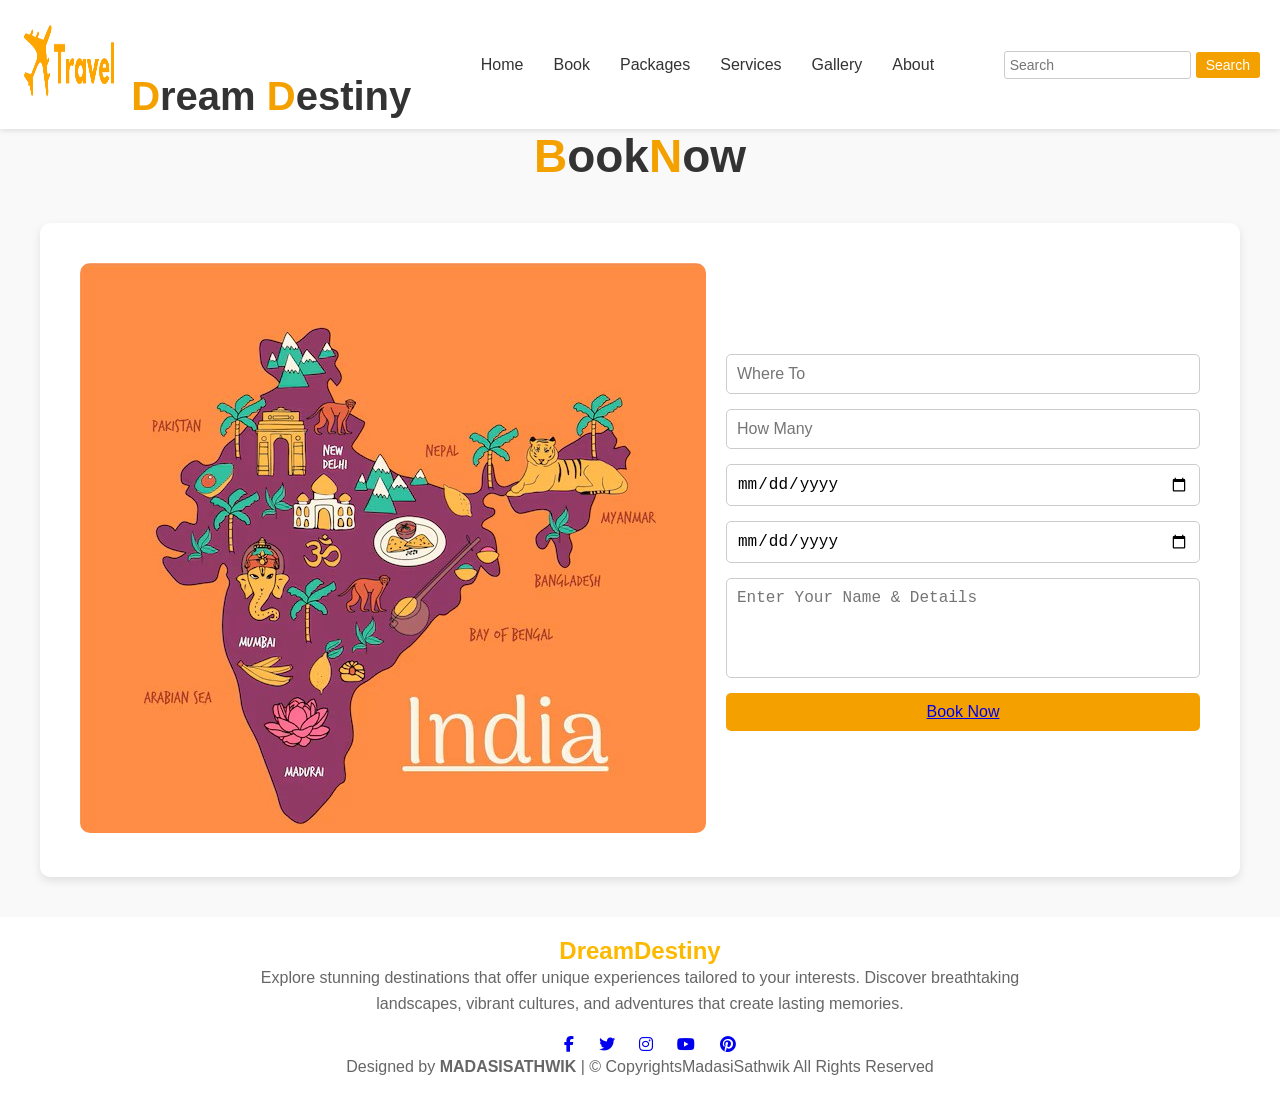
==== book.html @ 23dc81a9 "Add files via upload" ====
<!DOCTYPE html>
<html lang="en">
<head>
    <title>Book Journey</title>
<link href="https://cdnjs.cloudflare.com/ajax/libs/font-awesome/6.5.0/css/all.min.css" rel="stylesheet">
<style>
* {
    margin: 0;
    padding: 0;
    box-sizing: border-box;
}

body {
    font-family: Arial, sans-serif;
    background-color: #f9f9f9;
    color: #333;
}
header {
    display: flex;
    justify-content: space-between;
    align-items: center;
    padding: 10px 20px;
    background: white;
    box-shadow: 0 2px 5px rgba(0, 0, 0, 0.1);
}

header .logo {
    font-size: 40px;
    font-weight: bold;
}

header .logo .orange {
    color: #f4a100;
}

header nav ul {
    list-style: none;
    display: flex;
}

header nav ul li {
    margin: 0 15px;
}

header nav ul li a {
    text-decoration: none;
    color: #333;
    font-size: 16px;
}

header .search-bar {
    display: flex;
    align-items: center;
}

header .search-bar input {
    padding: 5px;
    font-size: 14px;
    border: 1px solid #ccc;
    border-radius: 3px;
    margin-right: 5px;
}

header .search-bar button {
    padding: 5px 10px;
    font-size: 14px;
    border: none;
    background-color: #f4a100;
    color: white;
    border-radius: 3px;
    cursor: pointer;
}

 h1 {
    font-size: 46px;
    text-align: center;
}

.highlight {
    color: #f4a100;
}

.booking-container {
    display: flex;
    justify-content: space-between;
    align-items: center;
    padding: 40px;
    max-width: 1200px;
    margin: 40px auto;
    background: white;
    box-shadow: 0 4px 10px rgba(0, 0, 0, 0.1);
    border-radius: 10px;
}

.image-section img {
    max-width: 100%;
    border-radius: 10px;
}

.form-section {
    flex: 1;
    margin-left: 20px;
}

.form-section form {
    display: flex;
    flex-direction: column;
}

.form-section input,
.form-section textarea,
.form-section button {
    margin-bottom: 15px;
    padding: 10px;
    font-size: 16px;
    border: 1px solid #ccc;
    border-radius: 5px;
    outline: none;
}

.form-section textarea {
    height: 100px;
    resize: none;
}

.form-section button {
    background-color: #f4a100;
    color: white;
    border: none;
    cursor: pointer;
    transition: background-color 0.3s;
}

.form-section button:hover {
    background-color: #d38700;
}
footer {
    background-color: #fff;
    padding: 20px;
    text-align: center;
}

.footer-content {
    max-width: 800px;
    margin: 0 auto;
}

.footer-content h2 {
    color: #fcb900;
}

.footer-content p {
    color: #666;
    line-height: 1.6;
}

.social-icons {
    margin-top: 20px;
}

.social-icons a {
    display: inline-block;
    margin: 0 10px;
}

.social-icons img {
    width: 24px;
    height: 24px;
}
    </style>
</head>
<body>
   <header>
        <div class="logo">
              <img src="logo.png" alt="travel logo" width="100" height="100">
            <span class="orange">D</span>ream <span class="orange">D</span><span class="none">estiny</span>
        </div>
        <nav>
            <ul>
                <li><a href="home.html">Home</a></li>
                <li><a href="book.html">Book</a></li>
                <li><a href="packages.html">Packages</a></li>
                <li><a href="services.html">Services</a></li>
                <li><a href="gallery.html">Gallery</a></li>
                <li><a href="aboutus.html">About</a></li>
            </ul>
        </nav>
        <div class="search-bar">
            <input type="text" placeholder="Search">
            <button>Search</button>
        </div>
    </header>
    <main>
	<h1><span class="highlight">B</span>ook<span class="highlight">N</span>ow</h1>
        <div class="booking-container">
            <div class="image-section">
                <img src="book.jpg" alt="World Destinations">
            </div>
            <div class="form-section">
                <form action="confirmation.html" method="POST">
                    <input type="text" name="destination" placeholder="Where To" required>
                    <input type="number" name="people" placeholder="How Many" required>
                    <input type="date" name="start-date" placeholder="dd-mm-yyyy" required>
                    <input type="date" name="end-date" placeholder="dd-mm-yyyy" required>
                    <textarea name="details" placeholder="Enter Your Name & Details" required></textarea>
                    <button type="submit"><a href="confirmation.html">Book Now<a></button>
                </form>
            </div>
        </div>
    </main>
<footer>
        <div class="footer-content">
            <h2>DreamDestiny</h2>
            <p>Explore stunning destinations that offer unique experiences tailored to your interests. Discover breathtaking landscapes, vibrant cultures, and adventures that create lasting memories.</p>
            <div class="social-icons">
            <a href="https://facebook.com" target="_blank" class="social-icon"><i class="fab fa-facebook-f"></i></a>
            <a href="https://twitter.com" target="_blank" class="social-icon"><i class="fab fa-twitter"></i></a>
            <a href="https://instagram.com" target="_blank" class="social-icon"><i class="fab fa-instagram"></i></a>
            <a href="https://youtube.com" target="_blank" class="social-icon"><i class="fab fa-youtube"></i></a>
            <a href="https://pinterest.com" target="_blank" class="social-icon"><i class="fab fa-pinterest"></i></a>
        </div>
        <p class="footer-text">
                Designed by <strong>MADASISATHWIK</strong> | &copy; CopyrightsMadasiSathwik All Rights Reserved
            </p>
        </div>
    </footer>
</body>
</html>
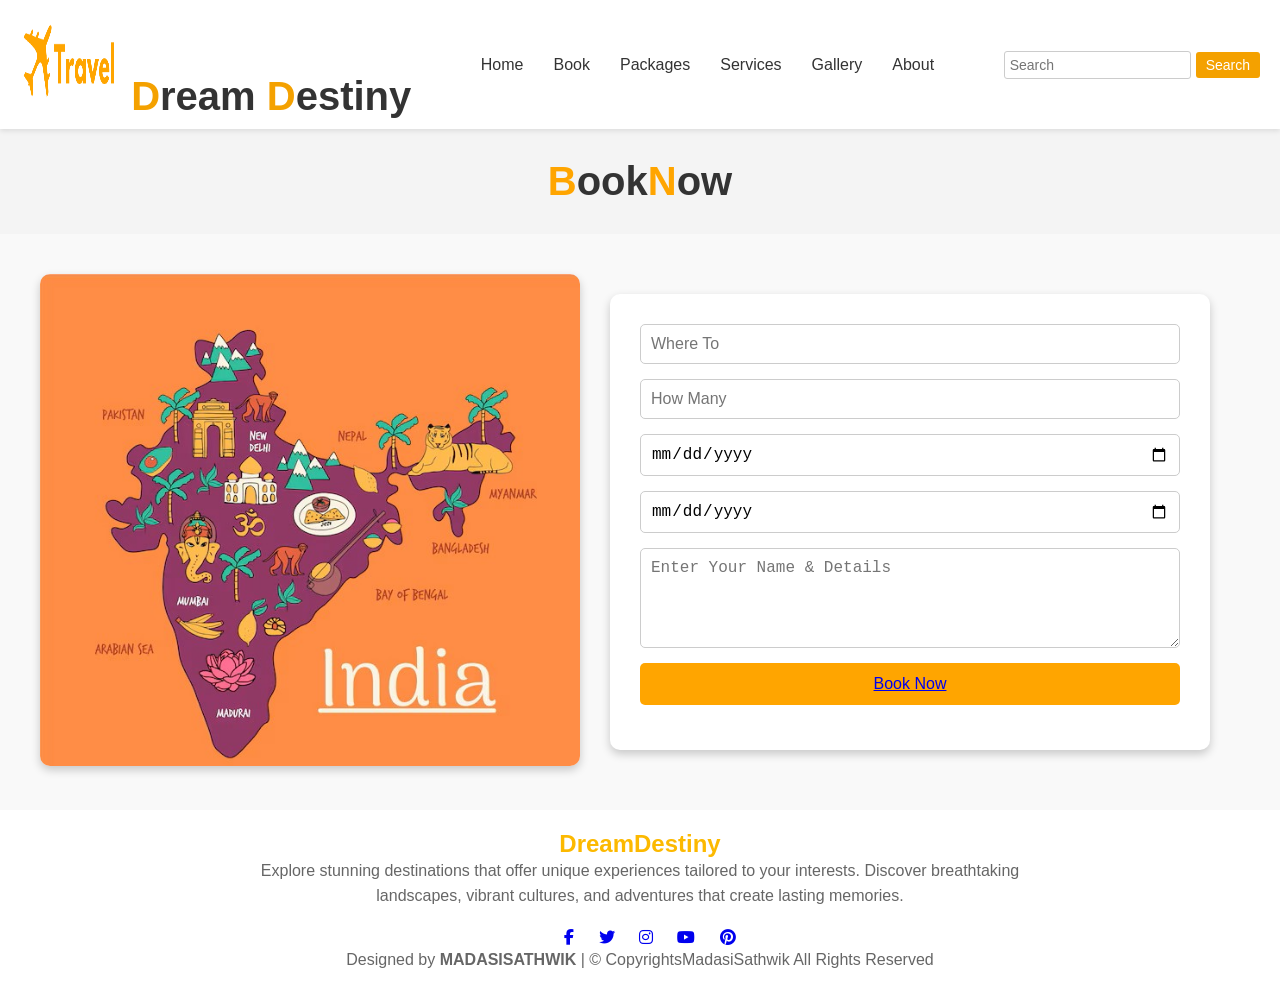
==== commit 07f9cbe9: "Add files via upload" ====
--- a/book.html
+++ b/book.html
@@ -2,172 +2,8 @@
 <html lang="en">
 <head>
     <title>Book Journey</title>
-<link href="https://cdnjs.cloudflare.com/ajax/libs/font-awesome/6.5.0/css/all.min.css" rel="stylesheet">
-<style>
-* {
-    margin: 0;
-    padding: 0;
-    box-sizing: border-box;
-}
-
-body {
-    font-family: Arial, sans-serif;
-    background-color: #f9f9f9;
-    color: #333;
-}
-header {
-    display: flex;
-    justify-content: space-between;
-    align-items: center;
-    padding: 10px 20px;
-    background: white;
-    box-shadow: 0 2px 5px rgba(0, 0, 0, 0.1);
-}
-
-header .logo {
-    font-size: 40px;
-    font-weight: bold;
-}
-
-header .logo .orange {
-    color: #f4a100;
-}
-
-header nav ul {
-    list-style: none;
-    display: flex;
-}
-
-header nav ul li {
-    margin: 0 15px;
-}
-
-header nav ul li a {
-    text-decoration: none;
-    color: #333;
-    font-size: 16px;
-}
-
-header .search-bar {
-    display: flex;
-    align-items: center;
-}
-
-header .search-bar input {
-    padding: 5px;
-    font-size: 14px;
-    border: 1px solid #ccc;
-    border-radius: 3px;
-    margin-right: 5px;
-}
-
-header .search-bar button {
-    padding: 5px 10px;
-    font-size: 14px;
-    border: none;
-    background-color: #f4a100;
-    color: white;
-    border-radius: 3px;
-    cursor: pointer;
-}
-
- h1 {
-    font-size: 46px;
-    text-align: center;
-}
-
-.highlight {
-    color: #f4a100;
-}
-
-.booking-container {
-    display: flex;
-    justify-content: space-between;
-    align-items: center;
-    padding: 40px;
-    max-width: 1200px;
-    margin: 40px auto;
-    background: white;
-    box-shadow: 0 4px 10px rgba(0, 0, 0, 0.1);
-    border-radius: 10px;
-}
-
-.image-section img {
-    max-width: 100%;
-    border-radius: 10px;
-}
-
-.form-section {
-    flex: 1;
-    margin-left: 20px;
-}
-
-.form-section form {
-    display: flex;
-    flex-direction: column;
-}
-
-.form-section input,
-.form-section textarea,
-.form-section button {
-    margin-bottom: 15px;
-    padding: 10px;
-    font-size: 16px;
-    border: 1px solid #ccc;
-    border-radius: 5px;
-    outline: none;
-}
-
-.form-section textarea {
-    height: 100px;
-    resize: none;
-}
-
-.form-section button {
-    background-color: #f4a100;
-    color: white;
-    border: none;
-    cursor: pointer;
-    transition: background-color 0.3s;
-}
-
-.form-section button:hover {
-    background-color: #d38700;
-}
-footer {
-    background-color: #fff;
-    padding: 20px;
-    text-align: center;
-}
-
-.footer-content {
-    max-width: 800px;
-    margin: 0 auto;
-}
-
-.footer-content h2 {
-    color: #fcb900;
-}
-
-.footer-content p {
-    color: #666;
-    line-height: 1.6;
-}
-
-.social-icons {
-    margin-top: 20px;
-}
-
-.social-icons a {
-    display: inline-block;
-    margin: 0 10px;
-}
-
-.social-icons img {
-    width: 24px;
-    height: 24px;
-}
-    </style>
+    <link href="https://cdnjs.cloudflare.com/ajax/libs/font-awesome/6.5.0/css/all.min.css" rel="stylesheet">
+    <link rel="stylesheet" href="destiny.css">
 </head>
 <body>
    <header>
@@ -177,7 +13,7 @@
         </div>
         <nav>
             <ul>
-                <li><a href="home.html">Home</a></li>
+                <li><a href="index.html">Home</a></li>
                 <li><a href="book.html">Book</a></li>
                 <li><a href="packages.html">Packages</a></li>
                 <li><a href="services.html">Services</a></li>
@@ -197,7 +33,7 @@
                 <img src="book.jpg" alt="World Destinations">
             </div>
             <div class="form-section">
-                <form action="confirmation.html" method="POST">
+                <form action="confirmation.html" method="GET">
                     <input type="text" name="destination" placeholder="Where To" required>
                     <input type="number" name="people" placeholder="How Many" required>
                     <input type="date" name="start-date" placeholder="dd-mm-yyyy" required>
--- a/destiny.css
+++ b/destiny.css
@@ -0,0 +1,512 @@
+/* Reset & Base Styles */
+* {
+  margin: 0;
+  padding: 0;
+  box-sizing: border-box;
+}
+
+body {
+  font-family: Arial, sans-serif;
+  background-color: #f4f4f4;
+  color: #333;
+  margin: 0;
+  padding: 0;
+}
+
+/* Header Styles */
+header {
+  display: flex;
+  justify-content: space-between;
+  align-items: center;
+  padding: 10px 20px;
+  background: white;
+  box-shadow: 0 2px 5px rgba(0, 0, 0, 0.1);
+}
+
+header .logo {
+  font-size: 40px;
+  font-weight: bold;
+}
+
+header .logo .orange {
+  color: #f4a100;
+}
+
+header nav ul {
+  list-style: none;
+  display: flex;
+}
+
+header nav ul li {
+  margin: 0 15px;
+}
+
+header nav ul li a {
+  text-decoration: none;
+  color: #333;
+  font-size: 16px;
+}
+
+header nav ul li a:hover {
+  background: #ffa500;
+  color: white;
+  padding: 5px 10px;
+  border-radius: 3px;
+}
+
+header .search-bar {
+  display: flex;
+  align-items: center;
+}
+
+header .search-bar input {
+  padding: 5px;
+  font-size: 14px;
+  border: 1px solid #ccc;
+  border-radius: 3px;
+  margin-right: 5px;
+}
+
+header .search-bar button {
+  padding: 5px 10px;
+  font-size: 14px;
+  border: none;
+  background-color: #f4a100;
+  color: white;
+  border-radius: 3px;
+  cursor: pointer;
+}
+
+/* Hero Section */
+.hero {
+  position: relative;
+  background: url('https://t4.ftcdn.net/jpg/05/05/51/25/360_F_505512599_D6ulJI9hV6aGTP04FPC2XDk5QHGOQtpW.jpg') no-repeat center center/cover;
+  height: 80vh;
+  color: white;
+  text-align: center;
+  display: flex;
+  align-items: center;
+  justify-content: center;
+}
+
+.hero .overlay {
+  background-color: rgba(0, 0, 0, 0.5);
+  padding: 20px;
+  border-radius: 10px;
+}
+
+.hero h1 {
+  font-size: 48px;
+  margin-bottom: 10px;
+}
+
+.hero h2 {
+  font-size: 36px;
+  margin-bottom: 20px;
+}
+
+.hero h2 span {
+  color: #f4a100;
+}
+
+.hero p {
+  font-size: 18px;
+  margin-bottom: 20px;
+}
+
+.hero button {
+  padding: 10px 20px;
+  font-size: 16px;
+  background-color: #f4a100;
+  color: white;
+  border: none;
+  border-radius: 5px;
+  cursor: pointer;
+}
+
+/* Highlighted Text */
+h1 {
+  font-size: 46px;
+  text-align: center;
+}
+
+.highlight {
+  color: #f4a100;
+}
+
+/* Booking Page Styles */
+.booking-container {
+  display: flex;
+  flex-wrap: wrap;
+  padding: 40px;
+  background: #f9f9f9;
+  gap: 30px;
+  justify-content: center;
+  align-items: center;
+}
+
+.image-section {
+  flex: 1;
+  min-width: 300px;
+  text-align: center;
+}
+
+.image-section img {
+  max-width: 100%;
+  border-radius: 10px;
+  box-shadow: 0 4px 10px rgba(0,0,0,0.2);
+}
+
+.form-section {
+  flex: 1;
+  min-width: 300px;
+  background: #fff;
+  padding: 30px;
+  border-radius: 10px;
+  box-shadow: 0 4px 10px rgba(0,0,0,0.2);
+}
+
+.form-section form {
+  display: flex;
+  flex-direction: column;
+  gap: 15px;
+}
+
+.form-section input, 
+.form-section textarea {
+  padding: 10px;
+  font-size: 1rem;
+  border: 1px solid #ccc;
+  border-radius: 5px;
+}
+
+.form-section textarea {
+  resize: vertical;
+  min-height: 100px;
+}
+
+.form-section button {
+  padding: 12px;
+  background: orange;
+  color: white;
+  border: none;
+  font-size: 1rem;
+  border-radius: 5px;
+  cursor: pointer;
+  transition: background 0.3s ease;
+}
+
+.form-section button:hover {
+  background: #e69500;
+}
+
+h1 {
+  text-align: center;
+  margin: 30px 0;
+  font-size: 2.5rem;
+}
+
+.highlight {
+  color: orange;
+}
+
+.book-button {
+  display: inline-block;
+  padding: 12px 24px;
+  background: orange;
+  color: #fff;
+  text-decoration: none;
+  border-radius: 5px;
+  text-align: center;
+  transition: background 0.3s ease;
+}
+
+.book-button:hover {
+  background: #e69500;
+}
+
+.confirmation {
+  text-align: center;
+  padding: 80px 20px;
+  color: #333;
+}
+
+.confirmation i {
+  font-size: 100px;
+  color: #27ae60;
+  margin-bottom: 20px;
+  animation: pop 0.8s ease forwards;
+}
+
+@keyframes pop {
+  0% { transform: scale(0); opacity: 0; }
+  100% { transform: scale(1); opacity: 1; }
+}
+
+.confirmation h1 {
+  font-size: 50px;
+  margin-bottom: 10px;
+  color: #222;
+}
+
+.confirmation p {
+  font-size: 20px;
+  margin-bottom: 30px;
+  color: #555;
+}
+
+.confirmation a {
+  text-decoration: none;
+  background: #e67e22;
+  color: #fff;
+  padding: 15px 30px;
+  border-radius: 30px;
+  font-size: 18px;
+  transition: background 0.3s ease;
+}
+
+.confirmation a:hover {
+  background: #d35400;
+}
+
+/* Container and Title */
+.container {
+  max-width: 1200px;
+  margin: 0 auto;
+  padding: 20px;
+  text-align: center;
+}
+
+.title {
+  font-size: 2.5em;
+  margin-bottom: 20px;
+  color: #333;
+}
+
+/* Packages Section */
+.packages {
+  display: flex;
+  flex-wrap: wrap;
+  justify-content: center;
+  gap: 20px;
+}
+
+.package-card {
+  background: #fff;
+  border: 1px solid #ddd;
+  border-radius: 10px;
+  width: 300px;
+  padding: 15px;
+  box-shadow: 0 4px 6px rgba(0, 0, 0, 0.1);
+  text-align: left;
+}
+
+.package-card img {
+  width: 100%;
+  border-radius: 10px;
+}
+
+.package-card h2 {
+  font-size: 1.5em;
+  color: #333;
+  margin: 10px 0;
+}
+
+.package-card p {
+  font-size: 1em;
+  color: #555;
+  margin: 10px 0;
+}
+
+.rating {
+  font-size: 1.2em;
+  color: #ffa500;
+  margin: 10px 0;
+}
+
+.price {
+  font-size: 1.2em;
+  font-weight: bold;
+  color: #000;
+  margin-bottom: 15px;
+}
+
+button {
+  background-color: #ffa500;
+  color: #fff;
+  border: none;
+  padding: 10px 15px;
+  border-radius: 5px;
+  font-size: 1em;
+  cursor: pointer;
+}
+
+button:hover {
+  background-color: #ff7b00;
+}
+
+/* Services Section */
+.services {
+  text-align: center;
+  padding: 50px 20px;
+}
+
+.services h1 {
+  font-size: 2.5rem;
+  color: #ff9900;
+  margin-bottom: 40px;
+}
+
+.services-container {
+  display: grid;
+  grid-template-columns: repeat(3, 1fr);
+  gap: 20px;
+  justify-items: center;
+}
+
+.service-card {
+  background: #fff;
+  border-radius: 8px;
+  box-shadow: 0 4px 8px rgba(0, 0, 0, 0.1);
+  padding: 20px;
+  text-align: center;
+  max-width: 300px;
+}
+
+.service-card img {
+  width: 50px;
+  height: 50px;
+  margin-bottom: 15px;
+}
+
+.service-card h2 {
+  font-size: 1.2rem;
+  margin: 15px 0;
+  color: #333;
+}
+
+.service-card p {
+  font-size: 0.9rem;
+  color: #666;
+  line-height: 1.5;
+}
+
+/* Gallery Section */
+.gallery {
+  text-align: center;
+  padding: 20px;
+}
+
+.gallery-title {
+  font-size: 2.5em;
+  color: #ff9900;
+  margin-bottom: 20px;
+}
+
+.gallery-grid {
+  display: grid;
+  grid-template-columns: repeat(3, 1fr);
+  gap: 20px;
+  max-width: 1200px;
+  margin: 0 auto;
+}
+
+.gallery-item {
+  overflow: hidden;
+  border-radius: 10px;
+  box-shadow: 0 4px 8px rgba(0, 0, 0, 0.1);
+}
+
+.gallery-item img {
+  width: 100%;
+  height: auto;
+  transition: transform 0.3s ease;
+}
+
+.gallery-item:hover img {
+  transform: scale(0.9);
+}
+
+/* About Section */
+.about-section {
+  background-color: #f9f9f9;
+  padding: 50px 20px;
+  text-align: center;
+}
+
+.about-content {
+  display: flex;
+  justify-content: center;
+  align-items: center;
+  gap: 20px;
+  max-width: 1200px;
+  margin: 0 auto;
+}
+
+.travel-image {
+  max-width: 50%;
+  border-radius: 10px;
+}
+
+.text-content {
+  max-width: 50%;
+  text-align: left;
+}
+
+.text-content h2 {
+  color: #fcb900;
+}
+
+.text-content p {
+  color: #333;
+  line-height: 1.6;
+}
+
+.read-more-button {
+  display: inline-block;
+  margin-top: 20px;
+  padding: 10px 20px;
+  background-color: #fcb900;
+  color: white;
+  text-decoration: none;
+  border-radius: 5px;
+}
+
+.read-more-button:hover {
+  background-color: #e5a700;
+}
+
+/* Footer Styles */
+footer {
+  background-color: #fff;
+  padding: 20px;
+  text-align: center;
+}
+
+.footer-content {
+  max-width: 800px;
+  margin: 0 auto;
+}
+
+.footer-content h2 {
+  color: #fcb900;
+}
+
+.footer-content p {
+  color: #666;
+  line-height: 1.6;
+}
+
+.social-icons {
+  margin-top: 20px;
+}
+
+.social-icons a {
+  display: inline-block;
+  margin: 0 10px;
+}
+
+.social-icons img {
+  width: 24px;
+  height: 24px;
+}
